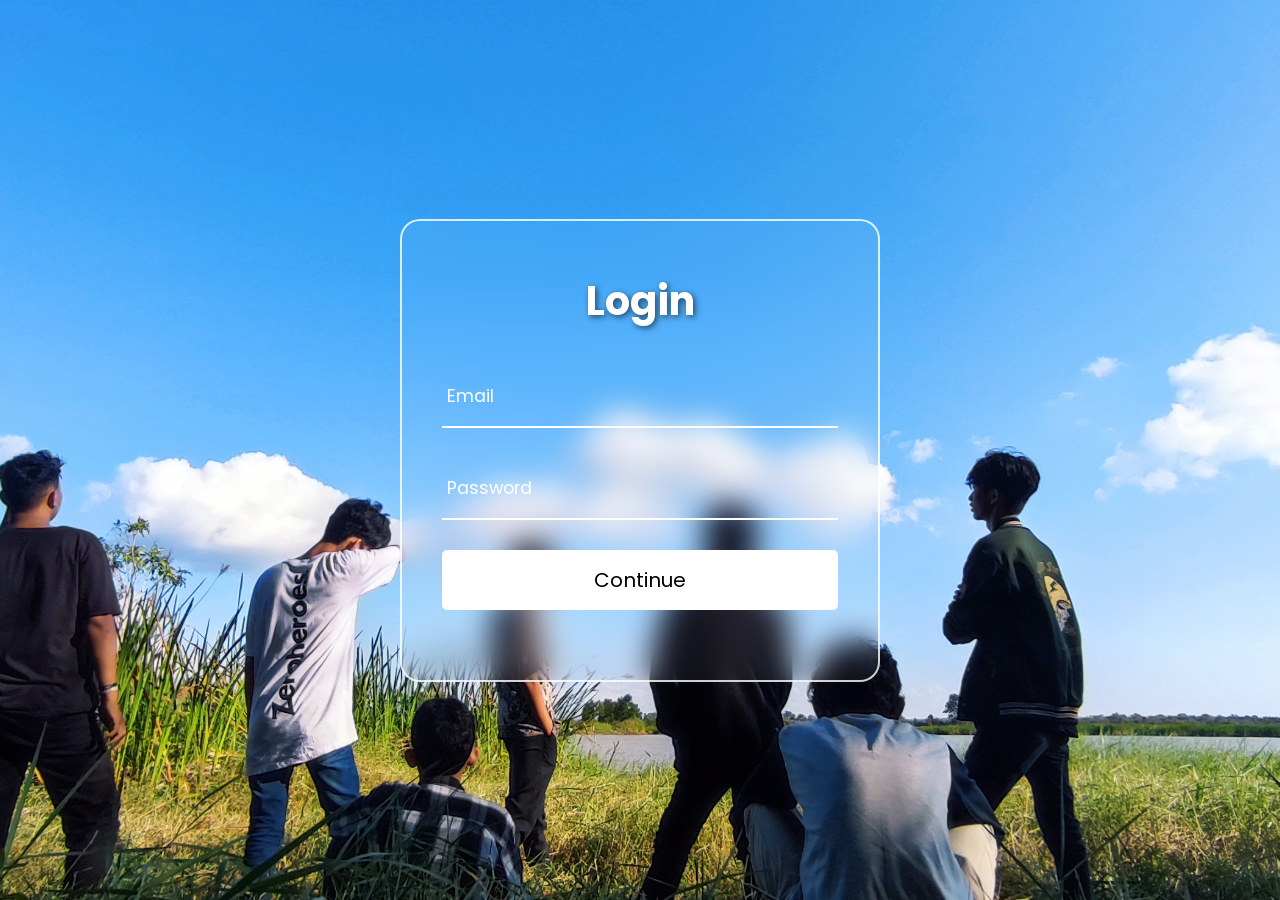
==== login.html @ 43e57f10 "main" ====
<!DOCTYPE html>
<html lang="id">

<head>
  <meta charset="UTF-8">
  <title>Login</title>
  <link rel="stylesheet" href="login.css">
  <meta name="viewport" content="width=device-width, initial-scale=1.0">
</head>
<body>

<section>
    <div class="form-box">
        <div class="form-value">
            
            <form action="selesai.html" method="GET">
                <h2>Login</h2>
                <div class="inputbox">
                    <input type="email" id="email" name="email" required>
                    <label>Email</label>
                </div>

                <div class="inputbox">
                    <input type="password" id="password" name="password" required>
                    <label>Password</label>
                </div>
                
                <button type="submit">Continue</button>
            </form>

        </div>
    </div>
</section>

</body>
</html>
---- login.css ----
@import url('https://fonts.googleapis.com/css2?family=Poppins:wght@400;600&display=swap');

    /* CSS dasar untuk margin, padding, dan font */
    * { 
      margin: 0; 
      padding: 0; 
      box-sizing: border-box; 
      font-family: 'Poppins', sans-serif; 
    }

    html, body { 
      height: 100%; 
      width: 100%; 
      background-image: url(background.jpg);
      background-size: cover;
      background-position: top;
      background-repeat: no-repeat;
    }

    /* Pengaturan posisi form */
    section { 
      display: flex; 
      justify-content: center; 
      align-items: center; 
      min-height: 100vh; 
    }

    /* Modifikasi ukuran box dan efek glass */
    .form-box {
      width: 480px; 
      background: rgba(255, 255, 255, 0.05);
      border: 2px solid rgba(255, 255, 255, 0.8); 
      border-radius: 20px;
      backdrop-filter: blur(15px); 
      padding: 50px 40px;
      display: flex; 
      justify-content: center; 
      align-items: center;
    }

    /* Pengaturan kotak tombol Continue */
    .form-value { 
      width: 100%; 
      display: flex; 
      flex-direction: column; 
      align-items: center; 
    }

    /* Pengaturan teks Login */
    h2 { 
      text-align: center; 
      font-size: 2.5rem; 
      font-weight: 700; 
      color: #fff; 
      margin-bottom: 35px; 
      text-shadow: 2px 2px 6px rgba(0, 0, 0, 0.6); 
    }

    /* Pengaturan input form */
    .inputbox { 
      position: relative; 
      width: 100%; 
      margin-bottom: 30px; 
      border-bottom: 2px solid white; 
    }

    /* Pengaturan input teks */
    .inputbox input { 
      width: 100%; 
      height: 60px; 
      background: transparent; 
      border: none; 
      outline: none; 
      font-size: 1.15em; 
      padding: 0 35px 0 5px; 
      color: #fff; 
    }

    /* Animasi label saat input diisi */
    .inputbox label { 
      position: absolute; 
      top: 50%; 
      left: 5px; 
      transform: translateY(-50%); 
      color: #fff; 
      font-size: 1.1em; 
      pointer-events: none; 
      transition: 0.5s; 
    }

    .inputbox input:focus ~ label, 
    .inputbox input:valid ~ label { 
      top: -5px; 
      font-size: 0.85em; 
      color: #ccc; 
    }

    /* Pengaturan tombol dan tautan */
    button { 
      width: 100%; 
      background: #fff; 
      border: none; 
      padding: 15px; 
      cursor: pointer; 
      font-size: 20px; 
      color: #000; 
      border-radius: 5px; 
      transition: 0.3s; 
      margin-bottom: 20px; 
    }

    button:hover { 
      background: #ddd; 
    }
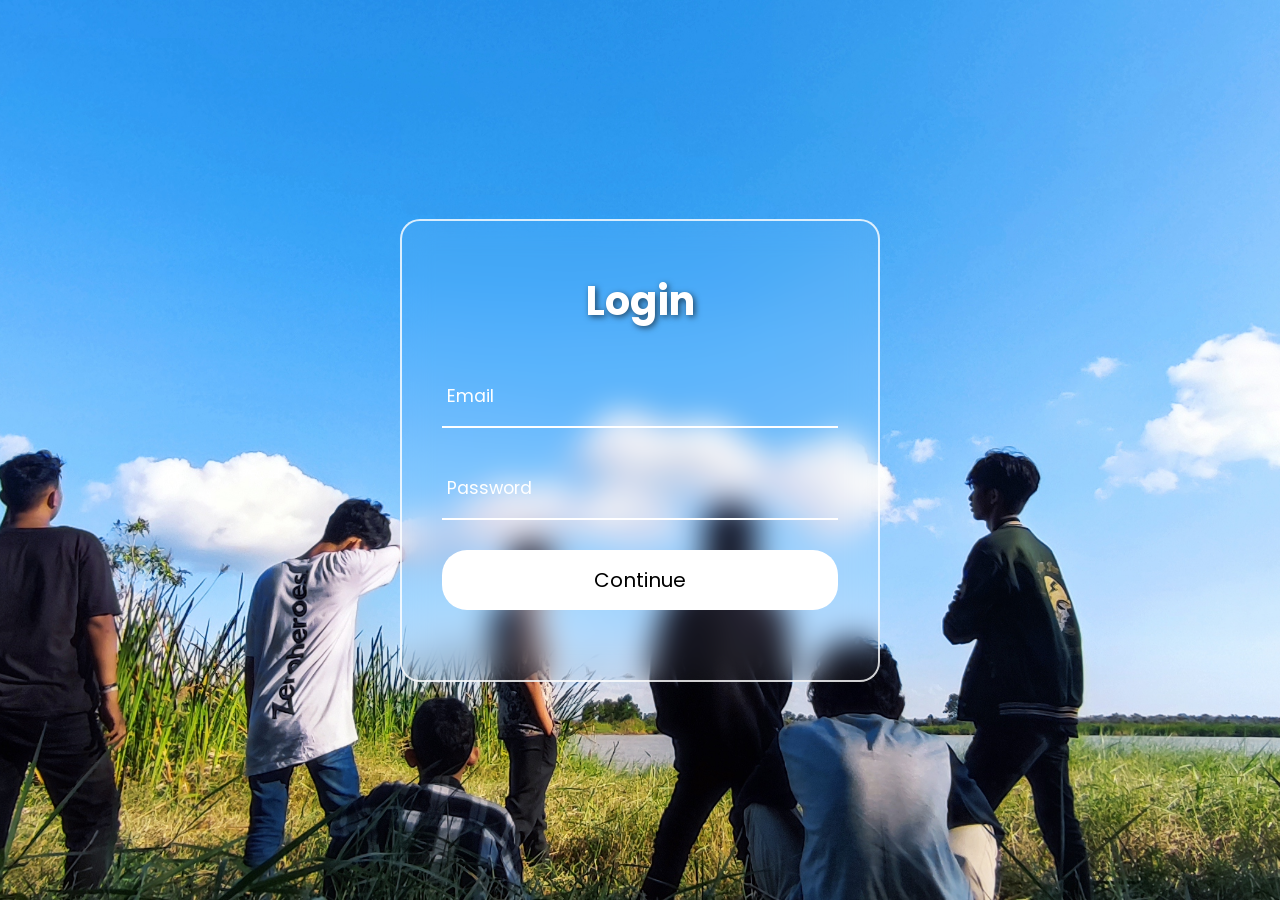
==== commit c7dddd4b: "Commit kelima" ====
--- a/login.html
+++ b/login.html
@@ -1,5 +1,5 @@
 <!DOCTYPE html>
-<html lang="id">
+<html lang="en">
 
 <head>
   <meta charset="UTF-8">
@@ -13,7 +13,7 @@
     <div class="form-box">
         <div class="form-value">
             
-            <form action="selesai.html" method="GET">
+            <form action="logged.html" method="GET">
                 <h2>Login</h2>
                 <div class="inputbox">
                     <input type="email" id="email" name="email" required>
--- a/login.css
+++ b/login.css
@@ -1,114 +1,114 @@
 @import url('https://fonts.googleapis.com/css2?family=Poppins:wght@400;600&display=swap');
 
-    /* CSS dasar untuk margin, padding, dan font */
-    * { 
-      margin: 0; 
-      padding: 0; 
-      box-sizing: border-box; 
-      font-family: 'Poppins', sans-serif; 
-    }
+  /* CSS dasar untuk margin, padding, dan font */
+* { 
+  margin: 0; 
+  padding: 0; 
+  box-sizing: border-box; 
+  font-family: 'Poppins', sans-serif; 
+}
 
-    html, body { 
-      height: 100%; 
-      width: 100%; 
-      background-image: url(background.jpg);
-      background-size: cover;
-      background-position: top;
-      background-repeat: no-repeat;
-    }
+html, body { 
+  height: 100%; 
+  width: 100%; 
+  background-image: url(background.jpg);
+  background-size: cover;
+  background-position: top;
+  background-repeat: no-repeat;
+}
 
-    /* Pengaturan posisi form */
-    section { 
-      display: flex; 
-      justify-content: center; 
-      align-items: center; 
-      min-height: 100vh; 
-    }
+  /* Pengaturan posisi form */
+section { 
+  display: flex; 
+  justify-content: center; 
+  align-items: center; 
+  min-height: 100vh; 
+}
 
-    /* Modifikasi ukuran box dan efek glass */
-    .form-box {
-      width: 480px; 
-      background: rgba(255, 255, 255, 0.05);
-      border: 2px solid rgba(255, 255, 255, 0.8); 
-      border-radius: 20px;
-      backdrop-filter: blur(15px); 
-      padding: 50px 40px;
-      display: flex; 
-      justify-content: center; 
-      align-items: center;
-    }
+  /* Modifikasi ukuran box dan efek glass */
+.form-box {
+  width: 480px; 
+  background: rgba(255, 255, 255, 0.05);
+  border: 2px solid rgba(255, 255, 255, 0.8); 
+  border-radius: 20px;
+  backdrop-filter: blur(15px); 
+  padding: 50px 40px;
+  display: flex; 
+  justify-content: center; 
+  align-items: center;
+}
 
-    /* Pengaturan kotak tombol Continue */
-    .form-value { 
-      width: 100%; 
-      display: flex; 
-      flex-direction: column; 
-      align-items: center; 
-    }
+  /* Pengaturan kotak tombol Continue */
+.form-value { 
+  width: 100%; 
+  display: flex; 
+  flex-direction: column; 
+  align-items: center; 
+}
 
-    /* Pengaturan teks Login */
-    h2 { 
-      text-align: center; 
-      font-size: 2.5rem; 
-      font-weight: 700; 
-      color: #fff; 
-      margin-bottom: 35px; 
-      text-shadow: 2px 2px 6px rgba(0, 0, 0, 0.6); 
-    }
+  /* Pengaturan teks Login */
+h2 { 
+  text-align: center; 
+  font-size: 2.5rem; 
+  font-weight: 700; 
+  color: #fff; 
+  margin-bottom: 35px; 
+  text-shadow: 2px 2px 6px rgba(0, 0, 0, 0.6); 
+}
 
-    /* Pengaturan input form */
-    .inputbox { 
-      position: relative; 
-      width: 100%; 
-      margin-bottom: 30px; 
-      border-bottom: 2px solid white; 
-    }
+  /* Pengaturan input form */
+.inputbox { 
+  position: relative; 
+  width: 100%; 
+  margin-bottom: 30px; 
+  border-bottom: 2px solid white; 
+}
 
-    /* Pengaturan input teks */
-    .inputbox input { 
-      width: 100%; 
-      height: 60px; 
-      background: transparent; 
-      border: none; 
-      outline: none; 
-      font-size: 1.15em; 
-      padding: 0 35px 0 5px; 
-      color: #fff; 
-    }
+  /* Pengaturan input teks */
+.inputbox input { 
+  width: 100%; 
+  height: 60px; 
+  background: transparent; 
+  border: none; 
+  outline: none; 
+  font-size: 1.15em; 
+  padding: 0 35px 0 5px; 
+  color: #fff; 
+}
 
-    /* Animasi label saat input diisi */
-    .inputbox label { 
-      position: absolute; 
-      top: 50%; 
-      left: 5px; 
-      transform: translateY(-50%); 
-      color: #fff; 
-      font-size: 1.1em; 
-      pointer-events: none; 
-      transition: 0.5s; 
-    }
+  /* Animasi label saat input diisi */
+.inputbox label { 
+  position: absolute; 
+  top: 50%; 
+  left: 5px; 
+  transform: translateY(-50%); 
+  color: #fff; 
+  font-size: 1.1em; 
+  pointer-events: none; 
+  transition: 0.5s; 
+}
 
-    .inputbox input:focus ~ label, 
-    .inputbox input:valid ~ label { 
-      top: -5px; 
-      font-size: 0.85em; 
-      color: #ccc; 
-    }
+.inputbox input:focus ~ label, 
+.inputbox input:valid ~ label { 
+  top: -5px; 
+  font-size: 0.85em; 
+  color: #ccc; 
+}
 
-    /* Pengaturan tombol dan tautan */
-    button { 
-      width: 100%; 
-      background: #fff; 
-      border: none; 
-      padding: 15px; 
-      cursor: pointer; 
-      font-size: 20px; 
-      color: #000; 
-      border-radius: 5px; 
-      transition: 0.3s; 
-      margin-bottom: 20px; 
-    }
+  /* Pengaturan tombol */
+button { 
+  width: 100%; 
+  background: #fff; 
+  border: none; 
+  padding: 15px; 
+  cursor: pointer; 
+  font-size: 20px; 
+  color: #000; 
+  border-radius: 25px; 
+  transition: 0.3s; 
+  margin-bottom: 20px;
+}
 
-    button:hover { 
-      background: #ddd; 
-    }
+button:hover { 
+  background: #ddd; 
+}
